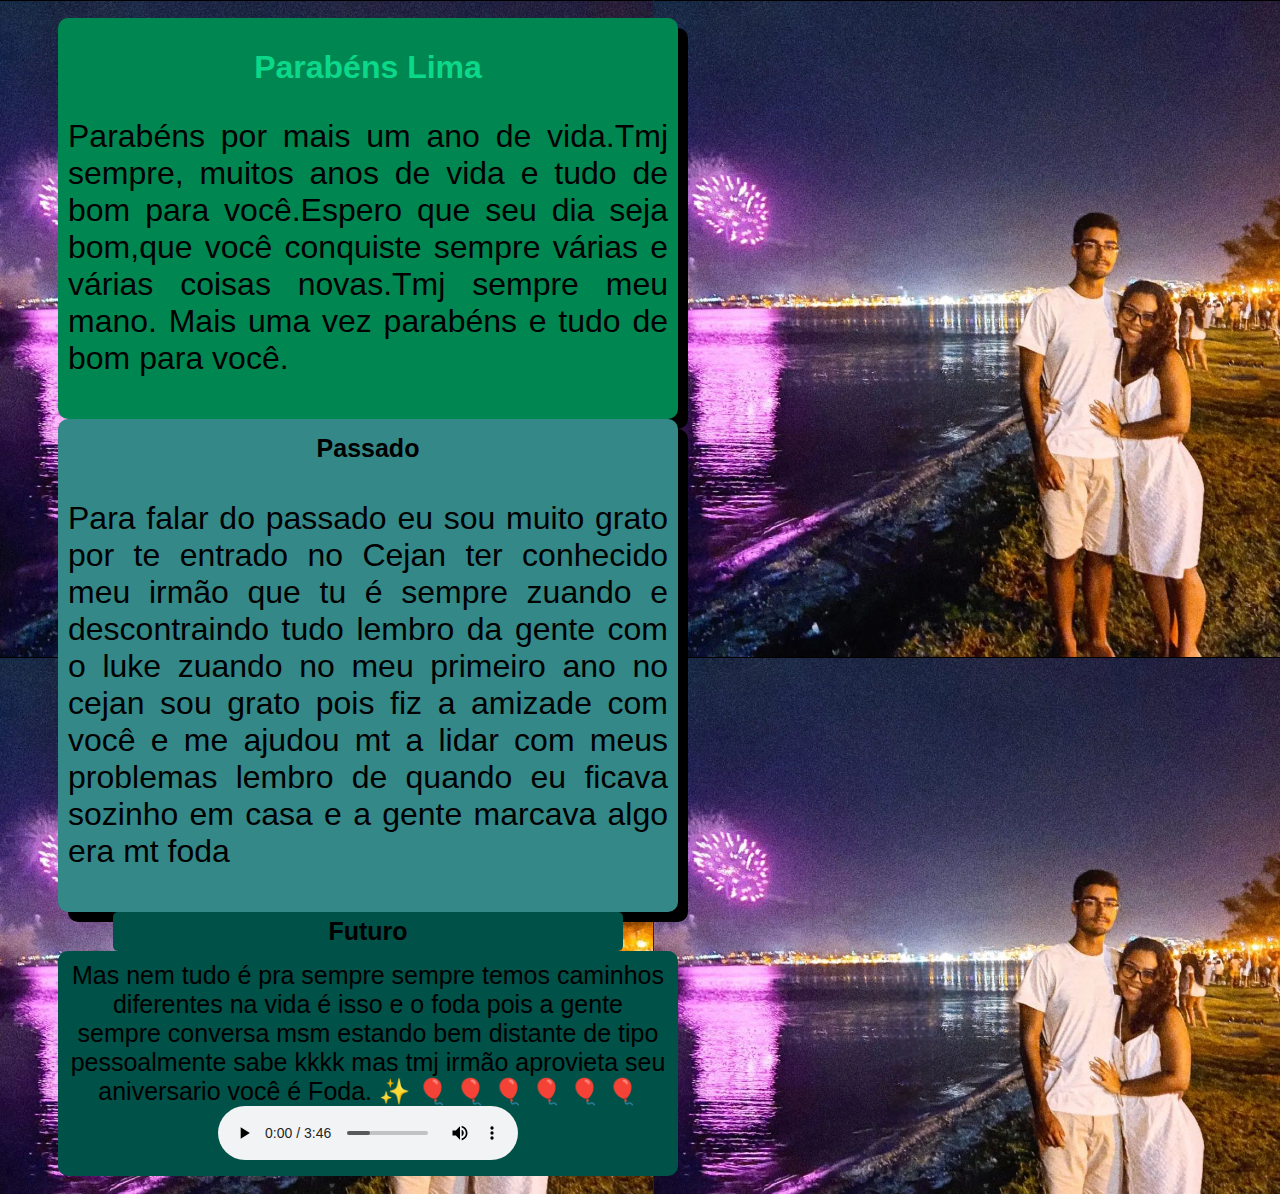
==== index.html @ 760e9cea "lima" ====
<!DOCTYPE html>
<html lang="pt-br">
<head>
    <meta charset="UTF-8">
    <meta http-equiv="X-UA-Compatible" content="IE=edge">
    <meta name="viewport" content="width=device-width, initial-scale=1.0">
    <link rel="stylesheet" href="style.css">
    <title>Parabéns</title>
    </head>
<body>
    <main>
        <h1>Parabéns Lima</h1>
        <p>Parabéns por mais um ano de vida.Tmj sempre, muitos anos de vida e tudo de bom para você.Espero que seu dia seja bom,que você conquiste sempre várias e várias coisas novas.Tmj sempre meu mano. Mais uma vez parabéns e tudo de bom para você.</p>
        
    </main>
    <main id="ac">
        <h2 id="dois">Passado</h2>
        <p id="p2">Para falar do passado eu sou muito grato por te entrado no Cejan ter conhecido meu irmão que tu é sempre zuando e descontraindo tudo lembro da gente com o luke zuando no meu primeiro ano no cejan sou grato pois fiz a amizade com você e me ajudou mt a lidar com meus problemas lembro de quando eu ficava sozinho em casa e a gente marcava algo era mt foda </p>
    </main>
    <h2 id="ed">Futuro</h2>
    <p id="ee">Mas nem tudo é pra sempre sempre temos caminhos diferentes na vida é isso e o foda pois a gente sempre conversa msm estando bem distante de tipo pessoalmente sabe kkkk mas tmj irmão aprovieta seu aniversario você é Foda.
    &#x2728;
    &#x01F388;
    &#x01F388;
    &#x01F388;
    &#x01F388;
    &#x01F388;
    &#x01F388;
    <source>
        <audio src="Musica/trap-the-fato-official-music-video.mp3" controls autoplay></audio></p>
    </body>
</html>
---- style.css ----
@charset "UTF-8";

*{
    font-family: Arial, Helvetica, sans-serif;

}
body{
    background-image:url(Screenshot_1.png);
    border-radius: 20px;
    width: 700px;
    padding:10px;

        
}
main{
    background-color: #008751;
    width: 600px;
    padding: 10px;
    margin:auto;
    border-radius: 10px;
    box-shadow: 10px 10px black;
    text-align: center;
}
h1{
    color: #0cd88a;
    font-weight: bolder;
}


p{
    text-align: justify;
    font-size: 2em;
    color:#000000;
    width: auto;
    font-family: 'Lucida Sans', 'Lucida Sans Regular', 'Lucida Grande', 'Lucida Sans Unicode', Geneva, Verdana, sans-serif;
   font-weight:lighter;

}
#dois{
    background-color:#348888;
    font-size: 25px;
    width: 500px;
    padding: 5px;px;
    margin: auto;
    border-radius: 5px;
    box-shadow: 5px,5px black;

}
#ac{
    background-color: #348888;
    width: 600px;
    padding: 10px;
    margin: auto;
    border-radius: 10px;
    box-shadow: 10px,10px,black;
    text-align: center;
}
#ed{
    text-align: center;
    background-color:#005148;
    font-size: 25px;
    width: 500px;
    padding: 5px;px;
    margin: auto;
    border-radius: 5px;
    box-shadow: 5px,5px black;
}
#ee{
    text-align: center;
    background-color: #005148;
    font-size: 25px;
    width: 600px;
    padding: 10px;
    margin: auto;
    border-radius: 10px;
    box-shadow: 10px,10px,black;

}
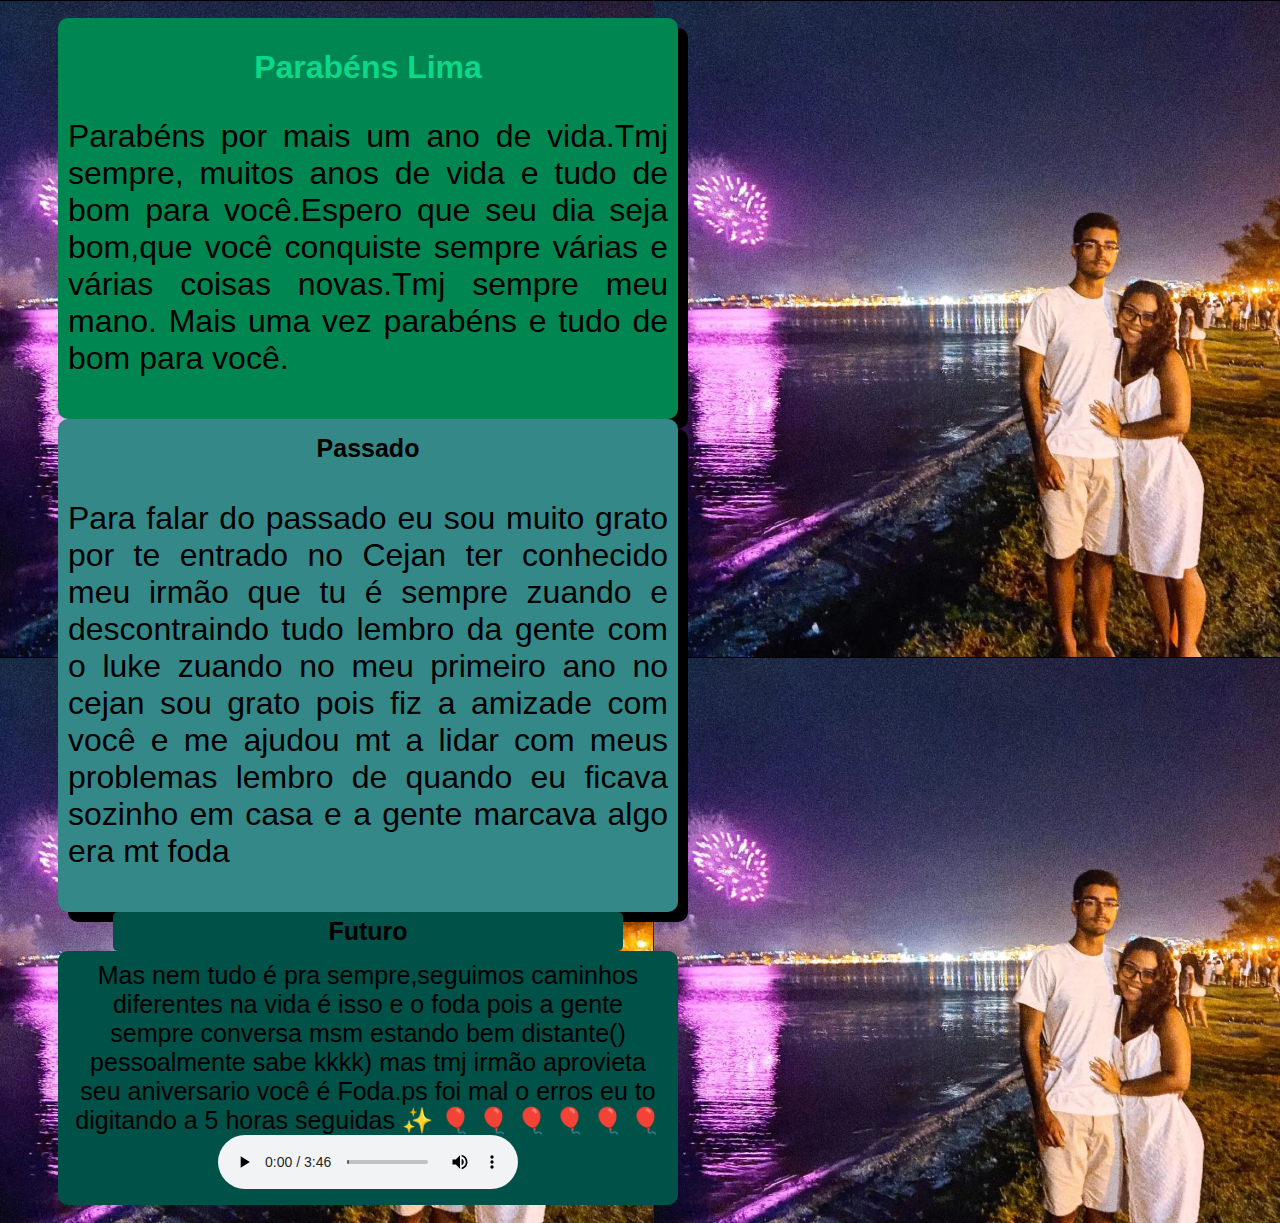
==== commit da77a57f: "Update index.html" ====
--- a/index.html
+++ b/index.html
@@ -18,7 +18,7 @@
         <p id="p2">Para falar do passado eu sou muito grato por te entrado no Cejan ter conhecido meu irmão que tu é sempre zuando e descontraindo tudo lembro da gente com o luke zuando no meu primeiro ano no cejan sou grato pois fiz a amizade com você e me ajudou mt a lidar com meus problemas lembro de quando eu ficava sozinho em casa e a gente marcava algo era mt foda </p>
     </main>
     <h2 id="ed">Futuro</h2>
-    <p id="ee">Mas nem tudo é pra sempre sempre temos caminhos diferentes na vida é isso e o foda pois a gente sempre conversa msm estando bem distante de tipo pessoalmente sabe kkkk mas tmj irmão aprovieta seu aniversario você é Foda.
+    <p id="ee">Mas nem tudo é pra sempre,seguimos caminhos diferentes na vida é isso e o foda pois a gente sempre conversa msm estando bem distante() pessoalmente sabe kkkk) mas tmj irmão aprovieta seu aniversario você é Foda.ps foi mal o erros eu to digitando a 5 horas seguidas
     &#x2728;
     &#x01F388;
     &#x01F388;
